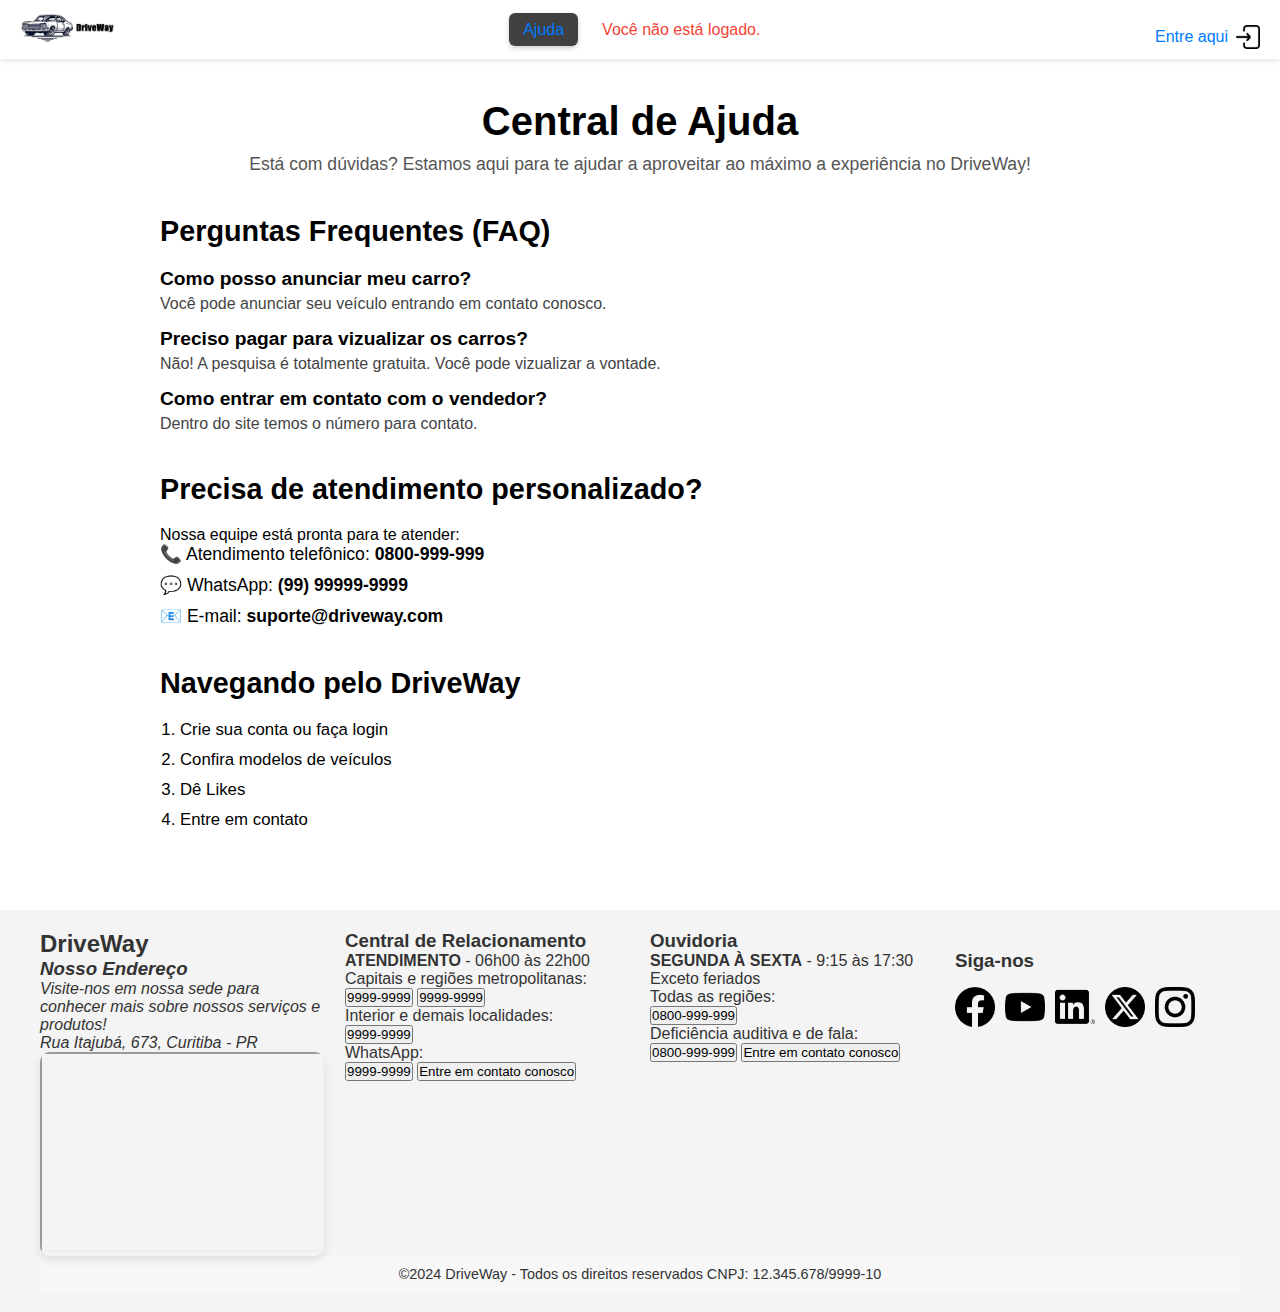
==== ajuda.html @ d7c83704 "altera o header dos html's que não receberam as mudanças" ====
<!DOCTYPE html>
<html lang="pt-BR">
<head>
    <meta charset="UTF-8">
    <meta name="viewport" content="width=device-width, initial-scale=1.0">
    <title>Home - DriveWay</title>
    <link rel="icon" href="img/icon.png">
    <link rel="stylesheet" href="style.css">
</head>
<body>
<!-- Cabeçalho e Navegação -->
<header>
    <nav class="navbar" role="navigation">
        <div class="logo">
            <a href="index.html" aria-label="Ir para a página inicial">
                <img src="img/logo.png" alt="Logo DriveWay">
            </a>
        </div>
    
        <!-- Botão de hamburger (visível apenas em telas pequenas) -->
        <div class="hamburger" aria-label="Abrir menu">
            <div></div>
            <div></div>
            <div></div>
        </div>
    
        <!-- Links de navegação -->
        <ul class="nav-links" id="menu-principal" role="menubar">
            <li role="none"><a role="menuitem" href="ajuda.html">Ajuda</a></li>
            <li role="none" id="userStatus" style="display: flex; align-items: center; gap: 10px;">
                <!-- Conteúdo preenchido via JavaScript -->
            </li>
        </ul>
    
        <div class="nav-icons" id="navLoginIcon">
            <a href="login.html" aria-label="Entrar">
                <p>Entre aqui</p>
                <img src="img/login.png" alt="Ícone de login" loading="lazy">
            </a>
        </div>
    </nav>
    
</header>


<main class="ajuda-container">
    <section class="ajuda-introducao">
        <h1>Central de Ajuda</h1>
        <p>Está com dúvidas? Estamos aqui para te ajudar a aproveitar ao máximo a experiência no DriveWay!</p>
    </section>

    <section class="faq">
        <h2>Perguntas Frequentes (FAQ)</h2>
        <div class="faq-item">
            <h3>Como posso anunciar meu carro?</h3>
            <p>Você pode anunciar seu veículo entrando em contato conosco.</p>
        </div>
        <div class="faq-item">
            <h3>Preciso pagar para vizualizar os carros?</h3>
            <p>Não! A pesquisa é totalmente gratuita. Você pode vizualizar a vontade.</p>
        </div>
        <div class="faq-item">
            <h3>Como entrar em contato com o vendedor?</h3>
            <p>Dentro do site temos o número para contato.</p>
        </div>
    </section>

    <section class="contato-ajuda">
        <h2>Precisa de atendimento personalizado?</h2>
        <p>Nossa equipe está pronta para te atender:</p>
        <ul>
            <li>📞 Atendimento telefônico: <strong>0800-999-999</strong></li>
            <li>💬 WhatsApp: <strong>(99) 99999-9999</strong></li>
            <li>📧 E-mail: <strong>suporte@driveway.com</strong></li>
        </ul>
    </section>

    <section class="tutorial">
        <h2>Navegando pelo DriveWay</h2>
        <ol>
            <li>Crie sua conta ou faça login</li>
            <li>Confira modelos de veículos</li>
            <li>Dê Likes</li>
            <li>Entre em contato</li>
        </ol>
    </section>
</main>



<!-- Rodapé -->
<footer>
    <div class="footer-container">
        <!-- Seção de Logo e Endereço -->
        <section class="footer-section logo-section">
            <h2>DriveWay</h2>
            <address>
                <h3>Nosso Endereço</h3>
                <p>Visite-nos em nossa sede para conhecer mais sobre nossos serviços e produtos!</p>
                <p>Rua Itajubá, 673, Curitiba - PR</p>
                <div class="map-container">
                    <iframe 
                        src="https://www.google.com/maps/embed?pb=!1m18!1m12!1m3!1d3600.0233748689816!2d-49.28594822510963!3d-25.469897777742493!2m3!1f0!2f0!3f0!3m2!1i1024!2i768!4f13.1!3m3!1m2!1s0x94dce46c0e88a5f9%3A0x6e0f2e6ff8f0e5d0!2sRua%20Itajub%C3%A1%2C%20673%20-%20Port%C3%A3o%2C%20Curitiba%20-%20PR%2C%2081070-190!5e0!3m2!1spt-BR!2sbr!4v1697907074293!5m2!1spt-BR!2sbr" 
                        width="100%" 
                        height="200" 
                        allowfullscreen="" 
                        loading="lazy" 
                        referrerpolicy="no-referrer-when-downgrade">
                    </iframe>
                </div>
            </address>
        </section>

        <!-- Seção de Central de Relacionamento -->
        <section class="footer-section">
            <h3>Central de Relacionamento</h3>
            <p><strong>ATENDIMENTO</strong> - 06h00 às 22h00</p>
            <p>Capitais e regiões metropolitanas:</p>
            <button>9999-9999</button>
            <button>9999-9999</button>
            <p>Interior e demais localidades:</p>
            <button>9999-9999</button>
            <p>WhatsApp:</p>
            <button>9999-9999</button>
            <button>Entre em contato conosco</button>
        </section>

        <!-- Seção de Ouvidoria -->
        <section class="footer-section">
            <h3>Ouvidoria</h3>
            <p><strong>SEGUNDA À SEXTA</strong> - 9:15 às 17:30<br>Exceto feriados</p>
            <p>Todas as regiões:</p>
            <button>0800-999-999</button>
            <p>Deficiência auditiva e de fala:</p>
            <button>0800-999-999</button>
            <button>Entre em contato conosco</button>
        </section>

        <!-- Ícones de Redes Sociais -->
        <section class="footer-section social-icons-container">
            <h3>Siga-nos</h3>
            <ul class="social-icons">
                <li><a href="https://www.facebook.com" class="social-icon" aria-label="Facebook"><img src="img/media-social-icons/facebook.png" alt="Facebook"></a></li>
                <li><a href="https://www.youtube.com" class="social-icon" aria-label="YouTube"><img src="img/media-social-icons/youtube.png" alt="YouTube"></a></li>
                <li><a href="https://www.linkedin.com" class="social-icon" aria-label="LinkedIn"><img src="img/media-social-icons/linkedin.png" alt="LinkedIn"></a></li>
                <li><a href="https://www.x.com" class="social-icon" aria-label="Twitter"><img src="img/media-social-icons/twitter-x.png" alt="Twitter"></a></li>
                <li><a href="https://www.instagram.com" class="social-icon" aria-label="Instagram"><img src="img/media-social-icons/instagram.png" alt="Instagram"></a></li>
            </ul>
        </section>
    </div>

    <!-- Rodapé inferior -->
    <div class="footer-bottom">
        <p>©2024 DriveWay - Todos os direitos reservados CNPJ: 12.345.678/9999-10</p>
    </div>
</footer>    
<script src="script.js"></script>
</body>
</html>
---- style.css ----
/* Reset básico */
* {
    margin: 0;
    padding: 0;
    box-sizing: border-box;
    font-family: Arial, sans-serif;
}

/* Cores (Considerar o uso de variáveis para facilitar a manutenção) */
:root {
    --cor-fundo: #f4f4f4;
    --cor-texto: #333;
    --cor-primaria: #007bff; /* Cor azul */
    --cor-secundaria: #f7f7f7;
    --cor-hover: #0056b3; /* Azul escuro para hover */
}

/* Estilização da barra de navegação */
.navbar {
    display: flex;
    align-items: center;
    justify-content: space-between;
    padding: 10px 20px;
    background: white;
    box-shadow: 0 2px 5px rgba(0, 0, 0, 0.1);
    position: relative;
    z-index: 1;
}

/* Logo */
.logo img {
    height: 30px;
}

/* Menu de navegação */
.nav-links {
    list-style: none;
    display: flex;
    gap: 24px;
    margin: 0;
    padding: 0;
    align-items: center;
    z-index: 1;
}

/* Links de navegação */
.nav-links a {
    background-color: rgba(0, 0, 0, 0.75);
    border-radius: 6px;
    text-decoration: none;
    color: var(--cor-primaria);
    font-size: 16px;
    font-weight: 500;
    padding: 8px 14px;
    box-shadow: 0 2px 5px rgba(0, 0, 0, 0.2);
    transition: all 0.3s ease;
}

.nav-links a:hover {
    background-color: var(--cor-primaria);
    color: #fff;
    transform: translateY(-2px);
}


.nav-icons {
    display: flex;
    flex-direction: column; /* em mobile eles estão um embaixo do outro */
    align-items: center;
    gap: 20px; /* aumenta o espaçamento vertical entre os ícones */
    margin-top: 15px; /* se precisar mais espaço do topo */
}

.nav-icons a {
    display: flex;
    align-items: center;
    gap: 8px;
    text-decoration: none;
    color: var(--cor-primaria); /* ou ajuste se preferir */
    font-size: 16px;
    font-weight: 500;
}

/* Ícones de navegação */
.nav-icons a img {
    width: 24px;
    height: 24px;
    filter: brightness(1);
    transition: filter 0.3s ease, transform 0.3s ease;
}

.nav-icons a p {
    margin: 0;
}

.nav-icons img:hover {
    filter: brightness(0.8);
    transform: scale(1.1);
}

/* Hamburger Menu */
.hamburger {
    display: none;
    flex-direction: column;
    justify-content: space-between;
    width: 30px;
    height: 24px;
    cursor: pointer;
    margin-top: 15px; /* aumenta o espaço abaixo do ícone do menu */
}

.hamburger div {
    width: 30px;
    height: 4px;
    background-color: #333;
    transition: 0.3s;
}

/* Layout principal */
main {
    max-width: 1200px;
    margin: 20px auto;
}

/* Exibir hamburger em dispositivos móveis */
@media (max-width: 768px) {

    .navbar {
        flex-direction: column;
        align-items: center;  /* Centraliza a navbar */
        transition: transform 0.8s ease-in-out;
        transform: translateY(5%); /* Efeito na navbar */
    }

    .hamburger {
        display: flex; /* Exibe o botão hamburger em telas pequenas */
    }

    .nav-links {
        position: relative;
        left: 0;
        right: 0;
        background-color: white;
        flex-direction: column;
        align-items: center;
        gap: 1.5rem;
        padding: 2rem 0;
        display: none;
        margin-top: 20px;
    }

    #userStatus {
        margin-top: 12px;
        font-size: 18px;
        color: #f44336; /* Vermelho bonito */
        font-weight: 500;
        text-align: center;
    }

    /* Quando o menu está visível */

    .navbar.active {
        transform: none;
        pointer-events: auto;
        position: fixed;
        top: 0;
        left: 0;
        right: 0;
        background-color: white;
        z-index: 1000;
        box-shadow: 0 2px 5px rgba(0, 0, 0, 0.1);
        flex-direction: column; /* Garante que os itens fiquem em coluna em mobile */
        padding: 10px 20px;
    }
    .navbar.active .nav-links {
        display: flex;
        flex-direction: column;
        align-items: center;
        position: fixed;
        top: 60px;
        left: 0;
        right: 0;
        background-color: white;
        padding: 20px 0;
        box-shadow: 0 2px 5px rgba(0, 0, 0, 0.1);
        gap: 10px;
        z-index: 998;
        margin-top: 20px;
    }

    .navbar.active .nav-links .userStatus {
        margin-top: 20px;
    }

    .navbar.active .nav-icons {
        display: flex;
        justify-content: center;
        gap: 25px;
        margin-top: 90px; /* Ajustado para evitar sobreposição em dispositivos menores */
        z-index: 999;
    }
    /* Efeito do hamburger */

    .hamburger {
        margin-top: 20px; /* empurra o botão abaixo da logo */
        z-index: 1001;
        position: relative;
    }

    .hamburger.active div:nth-child(1) {
        transform: rotate(-45deg);
        position: absolute;
        top: 0px;
    }

    .hamburger.active div:nth-child(2) {
        opacity: 0;
    }

    .hamburger.active div:nth-child(3) {
        transform: rotate(45deg);
        position: absolute;
        top: 0;
    }
}

/* Ajustes para garantir que a navegação seja visível em telas menores */
@media (max-width: 480px) {
    /* Ajusta a estrutura da navbar para que os itens fiquem na vertical */
    .navbar {
        flex-direction: column;
        align-items: center;  /* Centraliza os itens na tela */
    }

    /* Esconde o menu de navegação até que o hamburger seja clicado */
    .nav-links {
        display: none; 
        width: 100%; /* Garante que o menu ocupe toda a largura */
        padding: 0;  /* Remove o espaçamento padrão */
        text-align: center; /* Centraliza os itens de navegação */
    }

    /* Exibe o hamburger em telas menores */
    .hamburger {
        display: flex;
        flex-direction: column;
        justify-content: space-between;
        width: 30px;
        height: 24px;
        cursor: pointer;
        margin-bottom: 10px;  /* Espaçamento inferior para evitar sobreposição */
    }

    /* Exibe os ícones à direita */
    .nav-icons {
        display: flex;
        justify-content: center;  /* Centraliza os ícones */
        gap: 15px;
        margin-top: 10px;  /* Distância entre os ícones e o menu */
    }

    /* Ajustes para o hamburger */
    .hamburger div {
        width: 30px;
        height: 4px;
        background-color: #333;
        transition: 0.3s;
    }

    /* Mostra o menu e os ícones quando a navbar está ativa */
    .navbar.active .nav-links {
        display: flex;
        flex-direction: column;  /* Organiza os links verticalmente */
        gap: 15px;  /* Espaço entre os itens */
        align-items: center;  /* Centraliza os links */
        background-color: white;
        padding: 20px;
        box-shadow: 0 2px 5px rgba(0, 0, 0, 0.1);
        width: 100%; /* Garantir que o menu ocupe toda a largura */
    }

    .navbar.active .nav-icons {
        display: flex;  /* Mostra os ícones */
    }

    /* Efeito de transformação no hamburger ao clicar */
    .hamburger.active div:nth-child(1) {
        transform: rotate(-45deg);
        position: absolute;
        top: 0;
    }

    .hamburger.active div:nth-child(2) {
        opacity: 0;
    }

    .hamburger.active div:nth-child(3) {
        transform: rotate(45deg);
        position: absolute;
    }
}

/* Ajustes para a responsividade das colunas do conteúdo */
@media (max-width: 768px) {
    .carro {
        width: calc(50% - 20px); /* Para 2 colunas em telas menores */
    }
}

@media (max-width: 480px) {
    .carro {
        width: 100%; /* Para 1 coluna em telas muito pequenas */
    }
}


/* Seção de carros - Layout flexível corrigido */
.carros {
    display: flex;
    flex-wrap: wrap;
    gap: 20px;
    padding: 20px;
    width: 100%;
    justify-content: space-between; /* Distribui os itens ao longo da linha */
}

/* Imagens dos carros */
.carro img {
    width: 100%;
    height: 160px;
    object-fit: cover;
    border-radius: 8px;
}

/* Estilização dos textos e botões */
.carro h3 {
    margin: 15px 0 10px;
    font-size: 1.3em;
}

.carro button {
    margin-top: 15px;
    width: 100%;
    padding: 10px;
    background-color: var(--cor-primaria);
    color: white;
    border: none;
    border-radius: 8px;
    font-weight: bold;
    cursor: pointer;
    transition: background-color 0.5s ease;
}

.carro button:hover {
    background-color: var(--cor-hover);
}

/* Estilização da seção "Carros em Destaque" */
.carros-destaque {
    padding: 40px 20px;
    background-color: var(--cor-secundaria);
}

/* Título de "Carros em Destaque" */
.carros-destaque h2 {
    text-align: center;
    font-size: 2em;
    margin-bottom: 30px;
    color: #222;
    position: relative; /* Posiciona o título de forma que ele não seja afetado por outros elementos */
    z-index: 2; /* Garante que o título fique acima de outros elementos */
}

/* Container do catálogo de carros - ajustado para responsividade */
.catalogo-carros {
    display: grid;
    grid-template-columns: repeat(auto-fill, minmax(250px, 1fr)); /* Cria colunas flexíveis */
    gap: 30px;
    max-width: 100%; /* Garante que a largura ocupe 100% do container pai */
    margin: 0 auto;  /* Centraliza o conteúdo */
}

/* Cards de carros */
.carro {
    background-color: white;
    border-radius: 12px;
    box-shadow: 0 2px 10px rgba(0,0,0,0.1);
    overflow: hidden;
    padding: 20px;
    width: calc(25% - 20px); /* Define o tamanho do cartão */
    box-sizing: border-box; /* Garante que a largura inclua o padding */
    transition: transform 0.4s ease;
}

/* Estilização dos cards de carros */
.card-carro {
    background-color: white;
    border-radius: 12px;
    box-shadow: 0 2px 10px rgba(0, 0, 0, 0.1);
    overflow: hidden;
    padding: 20px;
    transition: transform 0.2s ease;
}

/* Efeito de hover nos cards */
.card-carro:hover {
    transform: scale(1.02);
}

.card-carro img {
    width: 100%;
    height: 160px;
    object-fit: cover;
    border-radius: 8px;
}

.card-carro h3 {
    margin: 15px 0 10px;
}

.card-carro p {
    font-size: 0.95em;
    color: #555;
}

/* Estilização dos botões */
.card-carro button {
    margin-top: 15px;
    width: 100%;
    padding: 10px;
    background-color: var(--cor-primaria);
    color: white;
    border: none;
    border-radius: 8px;
    font-weight: bold;
    cursor: pointer;
    transition: background-color 0.3s ease;
}

.card-carro button:hover {
    background-color: var(--cor-hover);
}

/* Ajustes para a responsividade */
@media (max-width: 768px) {
    .catalogo-carros {
        grid-template-columns: repeat(auto-fill, minmax(280px, 1fr)); /* Ajusta as colunas para 2 em telas menores */
    }
}

@media (max-width: 480px) {
    .catalogo-carros {
        grid-template-columns: 1fr; /* Para 1 coluna em telas pequenas */
    }
}

/* Estilização do rodapé */
footer {
    background-color: var(--cor-fundo);
    color: var(--cor-texto);
    padding: 20px 40px;
    position: relative;
}

.social-icons-container {
    flex: 1;
    min-width: 250px;
    display: flex;
    flex-direction: column;
    align-items: flex-start;
    justify-content: flex-start;
    margin-top: 20px;
}

.social-icons {
    display: flex;
    gap: 10px;
    margin-top: 15px;
    padding-left: 0;
    list-style: none;
}

.social-icons li {
    display: inline-block;
}

.social-icons a img {
    width: 40px;
    height: 40px;
}


.form-container {
    display: flex;
    justify-content: center;
    align-items: center;
    gap: 40px;
    padding: 40px 20px;
    flex-wrap: wrap;
}

.form-image {
    max-width: 70%;
    width: 100%;
}

.form-image img {
    width: 100%;
    height: 100%;
    border-radius: 12px;
    box-shadow: 0 2px 12px rgba(0, 0, 0, 0.1);
}

.form-image figcaption {
    text-align: center;
    font-size: 0.9em;
    margin-top: 8px;
    color: #555;
}

.form-box {
    background-color: #f9f9f9;
    padding: 15px;
    border-radius: 12px;
    max-width: 25%;
    width: 100%;
    box-shadow: 0 2px 10px rgba(0,0,0,0.1);
    display: flex;
    flex-direction: column;
    gap: 10px;
}

.form-box h2 {
    text-align: center;
    font-size: 2em;
    margin-bottom: 20px;
}

.form-box label {
    font-weight: 800;
    margin-bottom: 4px;
}

.form-box input {
    padding: 10px;
    border: 1px solid #ccc;
    border-radius: 8px;
    font-size: 1em;
}

.form-box button {
    padding: 12px;
    background-color: #007bff;
    color: white;
    border: none;
    border-radius: 8px;
    font-size: 1em;
    font-weight: bold;
    cursor: pointer;
    transition: background-color 0.3s ease;
}

.form-box button:hover {
    background-color: #0056b3;
}

.form-box p {
    text-align: center;
    margin-top: 10px;
}

.form-error {
    color: red;
    font-size: 0.9em;
    margin-top: -10px;
    margin-bottom: 10px;
}

@media (max-width: 480px) {
    .form-container {
        flex-direction: column;
        padding: 20px 10px;
        gap: 20px;
    }

    .form-box {
        max-width: 100%;
        padding: 20px 15px;
        box-shadow: none;
    }

    .form-box h2 {
        font-size: 1.5em;
        text-align: center;
    }

    .form-box input,
    .form-box select,
    .form-box textarea {
        font-size: 0.9em;
        padding: 10px;
    }

    .form-box button {
        font-size: 1em;
        padding: 10px;
    }

    .register-link {
        font-size: 0.9em;
        margin-top: 12px;
    }
}


.register-link {
    display: block;
    margin-top: 10px;
    text-align: center;
    text-decoration: none;
    color: #007bff;
    font-size: 0.95em;
}

.register-link:hover {
    text-decoration: underline;
}

.login-link {
    display: block;
    margin-top: 10px;
    text-align: center;
    text-decoration: none;
    color: #007bff;
    font-size: 0.95em;
}

.login-link:hover {
    text-decoration: underline;
}

/* Container do rodapé */
.footer-container {
    display: flex;
    flex-wrap: wrap;
    justify-content: space-between;
    gap: 20px;
}

/* Seção do rodapé */
.footer-section {
    flex: 1;
    min-width: 250px;
}

/* Estilos para links */
.footer-section a {
    color: var(--cor-primaria);
    text-decoration: none;
    transition: color 0.3s ease;
}

.footer-section a:hover {
    text-decoration: underline;
}

/* Rodapé inferior */
.footer-bottom {
    background-color: var(--cor-secundaria);
    text-align: center;
    padding: 10px 0;
    font-size: 0.9em;
}

/* Mapa */
.map-container {
    width: 100%;
    max-width: 1000px;
    margin: 0 auto;
    border-radius: 10px;
    overflow: hidden;
    box-shadow: 0 4px 8px rgba(0, 0, 0, 0.1);
}

.erro {
    color: red;
    font-size: 0.9em;
    margin-bottom: 10px;
    display: block;
  }
  
  .geral {
    text-align: center;
    margin-top: 10px;
  }

  .ajuda-container {
    padding: 40px 20px;
    max-width: 1000px;
    margin: 0 auto;
}

.ajuda-introducao h1 {
    text-align: center;
    font-size: 2.5em;
    margin-bottom: 10px;
}

.ajuda-introducao p {
    text-align: center;
    font-size: 1.1em;
    color: #555;
    margin-bottom: 40px;
}

.faq, .contato-ajuda, .tutorial {
    margin-bottom: 40px;
}

.faq h2, .contato-ajuda h2, .tutorial h2 {
    font-size: 1.8em;
    margin-bottom: 20px;
}

.faq-item h3 {
    font-size: 1.2em;
    margin-bottom: 5px;
}

.faq-item p {
    margin-bottom: 15px;
    color: #444;
}

.contato-ajuda ul {
    list-style: none;
    padding-left: 0;
}

.contato-ajuda li {
    margin-bottom: 10px;
    font-size: 1.1em;
}

.tutorial ol {
    padding-left: 20px;
    font-size: 1.05em;
}

.tutorial li {
    margin-bottom: 10px;
}
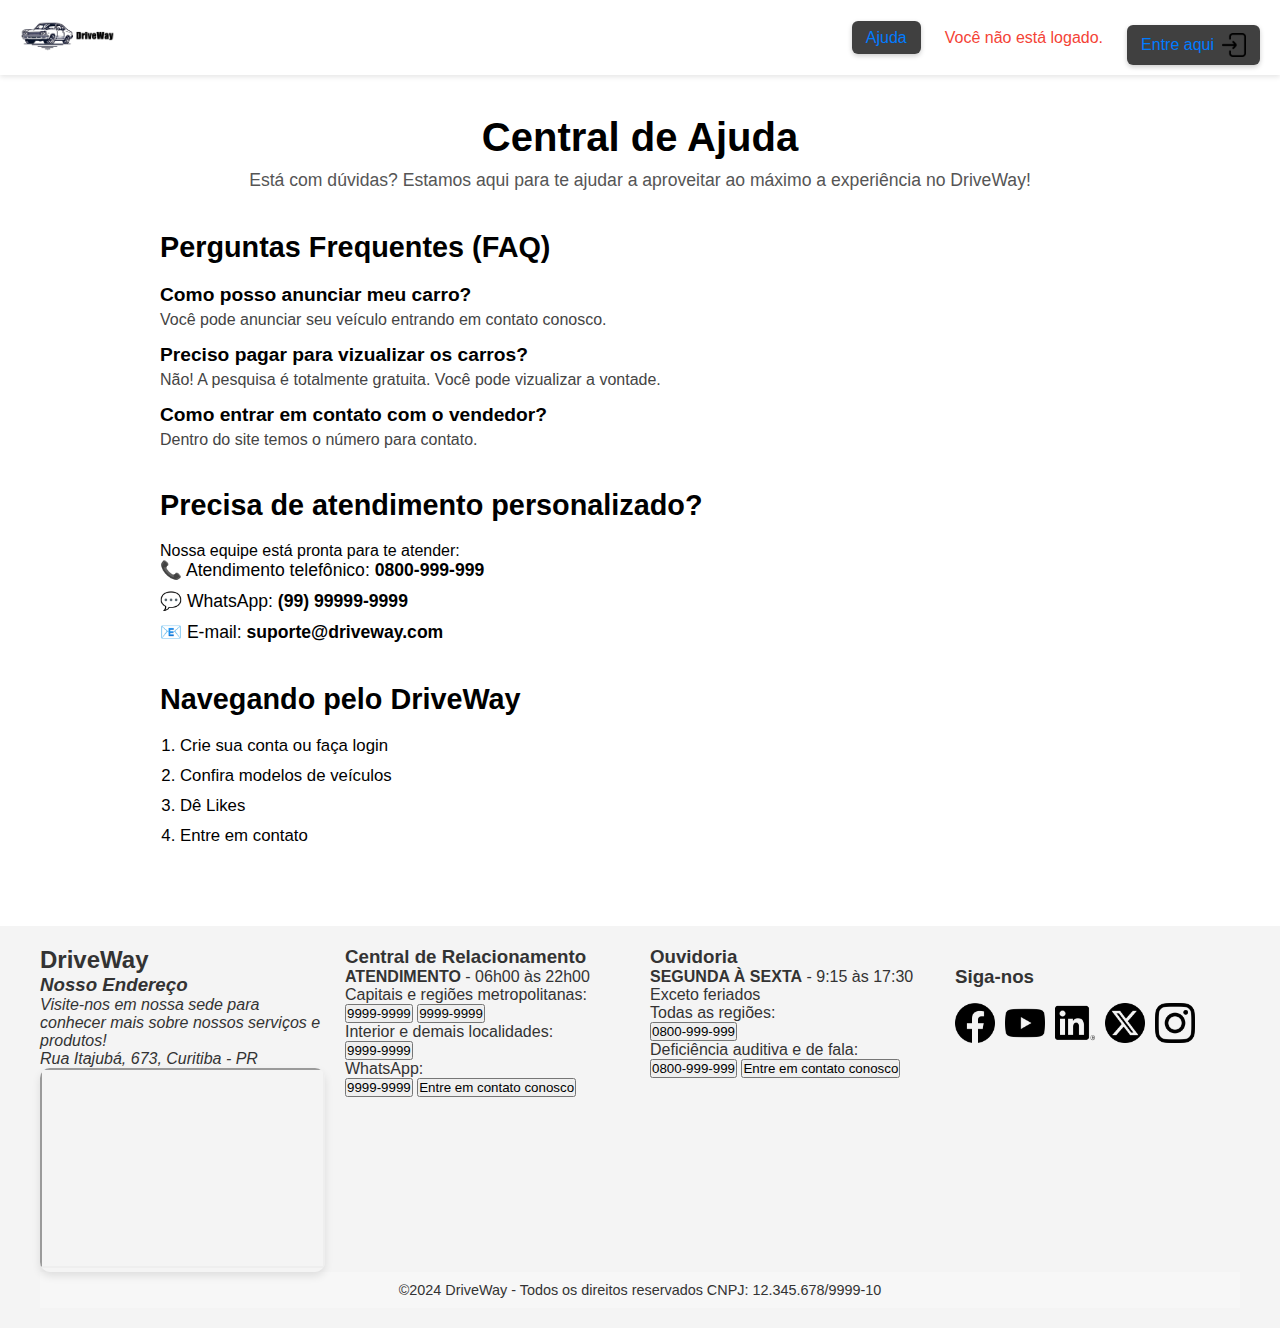
==== commit 1eab0ce4: "Ajusta Responsividade" ====
--- a/ajuda.html
+++ b/ajuda.html
@@ -30,14 +30,13 @@
             <li role="none" id="userStatus" style="display: flex; align-items: center; gap: 10px;">
                 <!-- Conteúdo preenchido via JavaScript -->
             </li>
+            <div class="nav-icons" id="navLoginIcon">
+                <a href="login.html" aria-label="Entrar">
+                    <p>Entre aqui</p>
+                    <img src="img/login.png" alt="Ícone de login" loading="lazy">
+                </a>
+            </div>
         </ul>
-    
-        <div class="nav-icons" id="navLoginIcon">
-            <a href="login.html" aria-label="Entrar">
-                <p>Entre aqui</p>
-                <img src="img/login.png" alt="Ícone de login" loading="lazy">
-            </a>
-        </div>
     </nav>
     
 </header>
--- a/style.css
+++ b/style.css
@@ -147,6 +147,10 @@
         padding: 2rem 0;
         display: none;
         margin-top: 20px;
+    }
+
+    .nav-links li{
+        margin-top: 10px;
     }
 
     #userStatus {
@@ -196,7 +200,7 @@
         display: flex;
         justify-content: center;
         gap: 25px;
-        margin-top: 90px; /* Ajustado para evitar sobreposição em dispositivos menores */
+        margin-top: 10px; /* Ajustado para evitar sobreposição em dispositivos menores */
         z-index: 999;
     }
     /* Efeito do hamburger */
@@ -256,7 +260,7 @@
         display: flex;
         justify-content: center;  /* Centraliza os ícones */
         gap: 15px;
-        margin-top: 10px;  /* Distância entre os ícones e o menu */
+        margin-top: 15px;  /* Distância entre os ícones e o menu */
     }
 
     /* Ajustes para o hamburger */
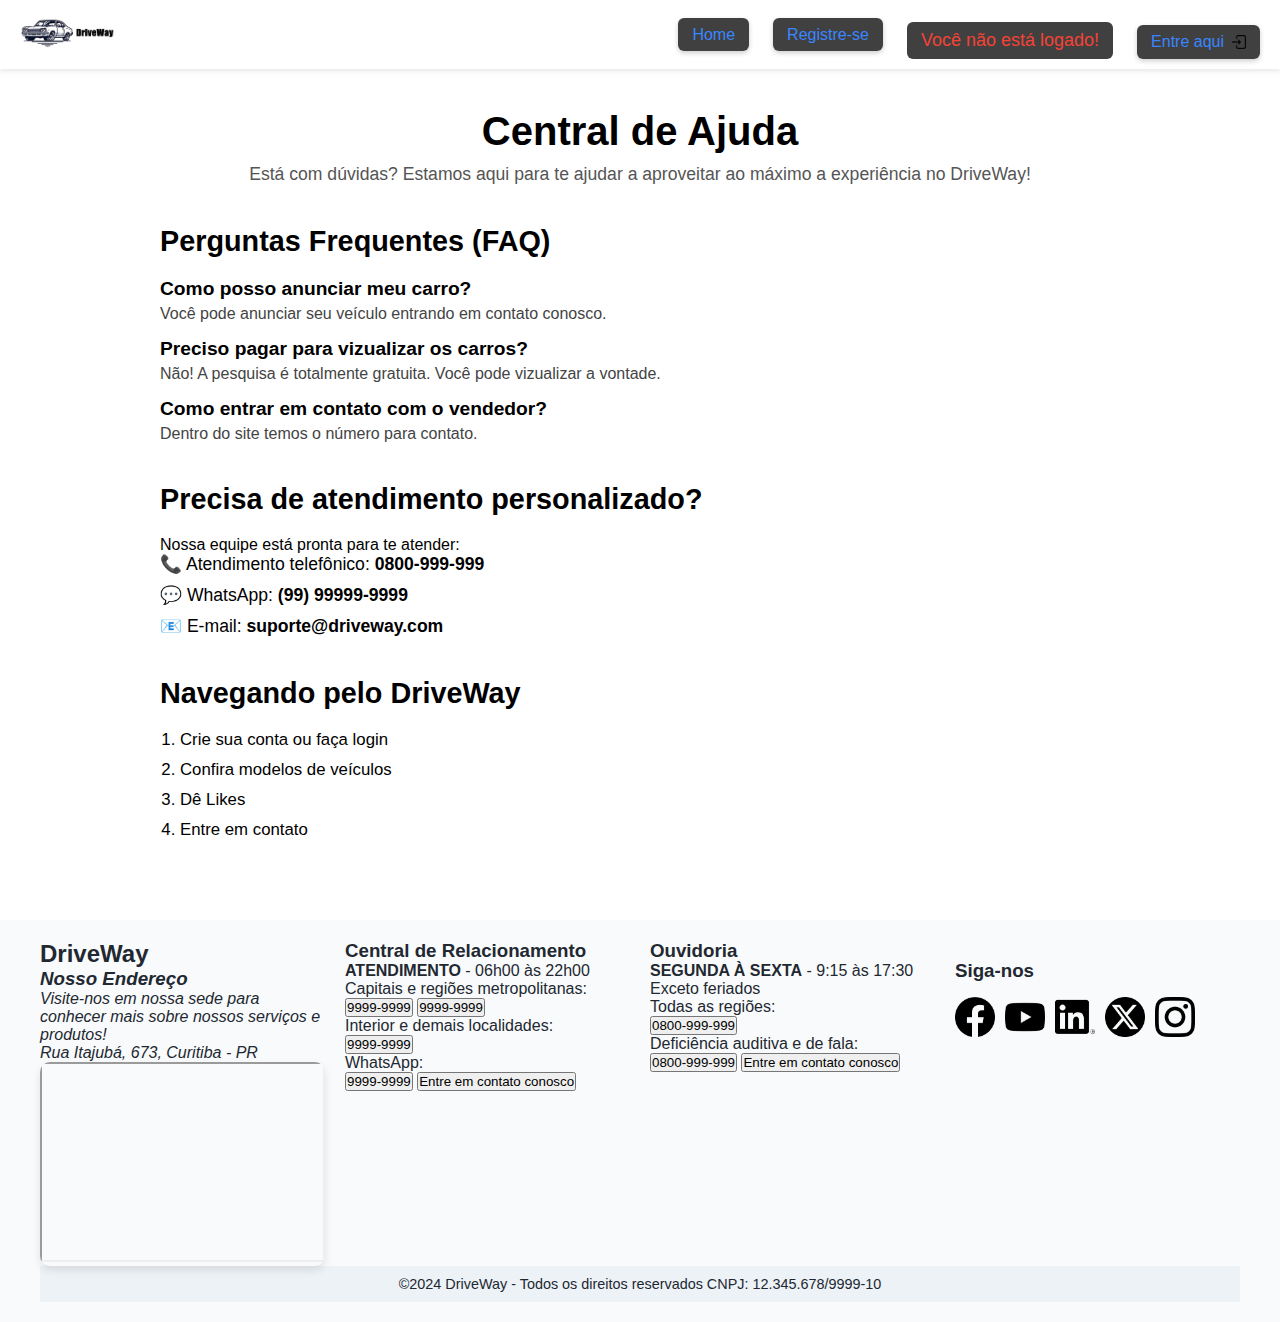
==== commit 88322496: "minimo ajuste" ====
--- a/ajuda.html
+++ b/ajuda.html
@@ -26,7 +26,8 @@
     
         <!-- Links de navegação -->
         <ul class="nav-links" id="menu-principal" role="menubar">
-            <li role="none"><a role="menuitem" href="ajuda.html">Ajuda</a></li>
+            <li role="none"><a role="menuitem" href="index.html">Home</a></li>
+            <li role="none"><a role="menuitem" href="register.html">Registre-se</a></li>
             <li role="none" id="userStatus" style="display: flex; align-items: center; gap: 10px;">
                 <!-- Conteúdo preenchido via JavaScript -->
             </li>
--- a/style.css
+++ b/style.css
@@ -6,13 +6,12 @@
     font-family: Arial, sans-serif;
 }
 
-/* Cores (Considerar o uso de variáveis para facilitar a manutenção) */
 :root {
-    --cor-fundo: #f4f4f4;
-    --cor-texto: #333;
-    --cor-primaria: #007bff; /* Cor azul */
-    --cor-secundaria: #f7f7f7;
-    --cor-hover: #0056b3; /* Azul escuro para hover */
+    --cor-fundo: #f9fafb;                  /* fundo geral mais claro */
+    --cor-texto: #222831;                  /* texto mais escuro */
+    --cor-primaria: #3a86ff;               /* azul vibrante */
+    --cor-secundaria: #edf2f7;             /* cinza claro para áreas secundárias */
+    --cor-hover: #265dbe;                  /* azul escuro para hover */
 }
 
 /* Estilização da barra de navegação */
@@ -83,8 +82,8 @@
 
 /* Ícones de navegação */
 .nav-icons a img {
-    width: 24px;
-    height: 24px;
+    width: 14px;
+    height: 14px;
     filter: brightness(1);
     transition: filter 0.3s ease, transform 0.3s ease;
 }
@@ -112,7 +111,7 @@
 .hamburger div {
     width: 30px;
     height: 4px;
-    background-color: #333;
+    background-color: var(--cor-texto);
     transition: 0.3s;
 }
 
@@ -154,9 +153,10 @@
     }
 
     #userStatus {
+        background-color: rgba(0, 0, 0, 0.75);
         margin-top: 12px;
         font-size: 18px;
-        color: #f44336; /* Vermelho bonito */
+        color: #e63946; /* Vermelho bonito */
         font-weight: 500;
         text-align: center;
     }
@@ -424,7 +424,7 @@
 
 .card-carro p {
     font-size: 0.95em;
-    color: #555;
+    color: #4a5568;
 }
 
 /* Estilização dos botões */
@@ -754,3 +754,15 @@
 .tutorial li {
     margin-bottom: 10px;
 }
+
+
+#userStatus {
+    background-color: rgba(0, 0, 0, 0.75);
+    border-radius: 6px;
+    padding: 8px 14px;
+    margin-top: 12px;
+    font-size: 18px;
+    color: #e63946; /* Vermelho bonito */
+    font-weight: 500;
+    text-align: center;
+}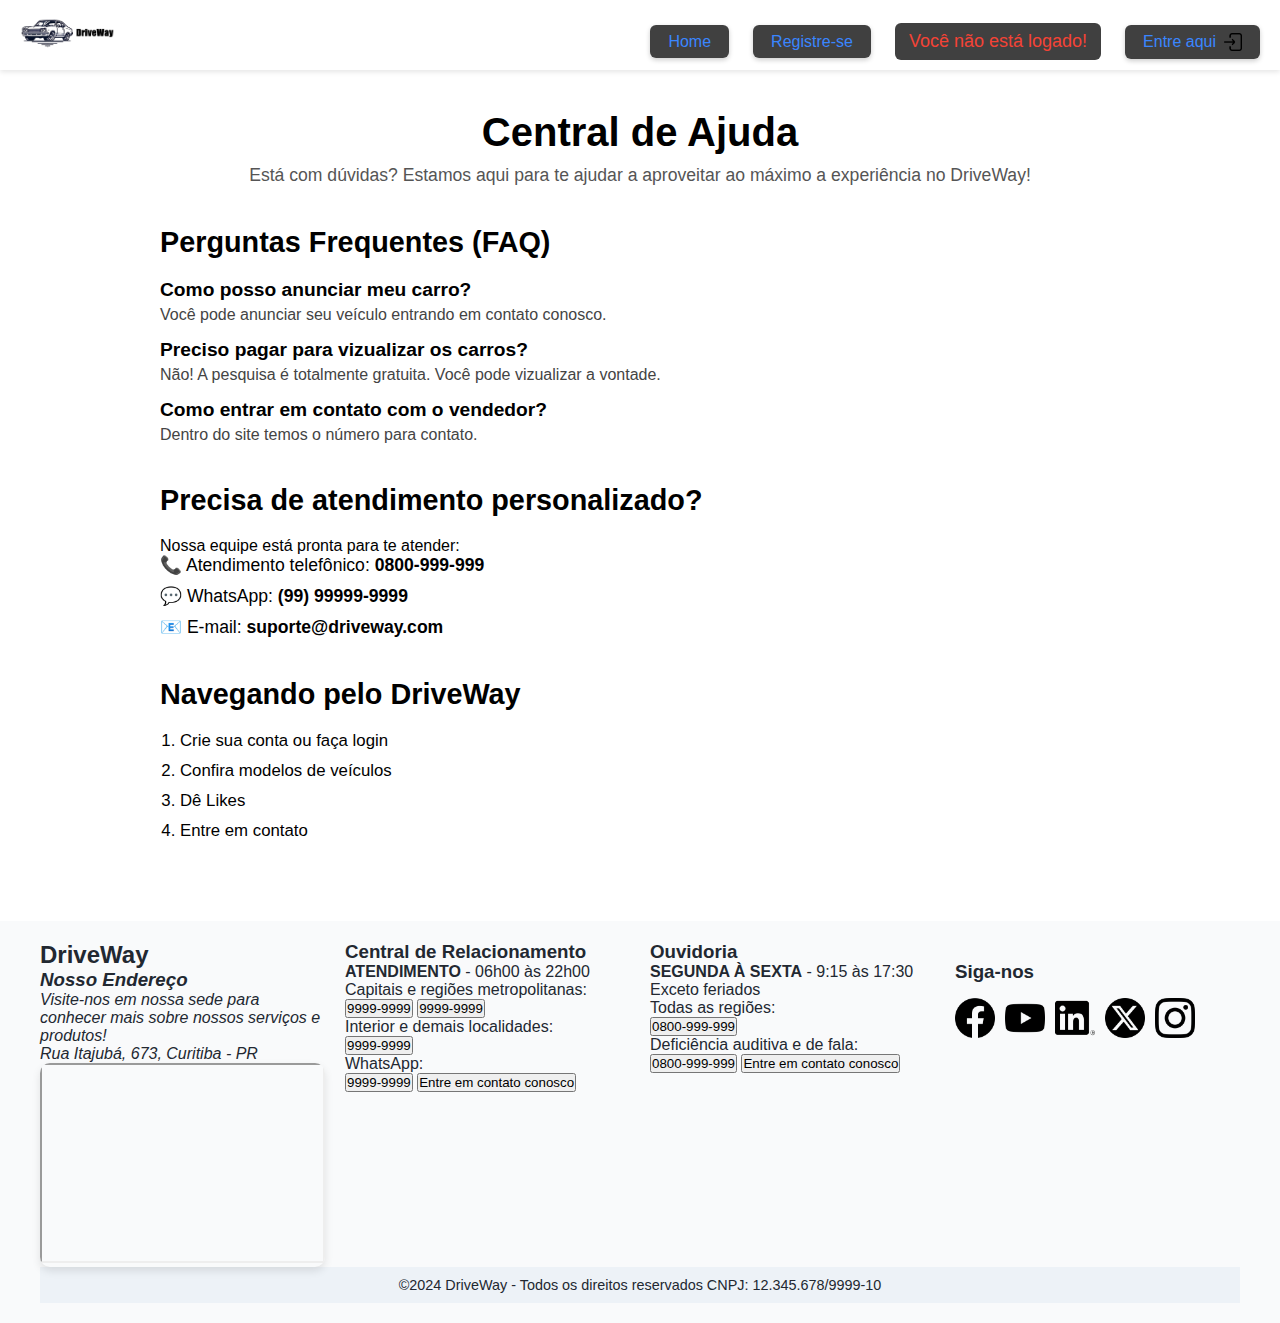
==== commit 6f067feb: "updates" ====
--- a/ajuda.html
+++ b/ajuda.html
@@ -10,7 +10,7 @@
 <body>
 <!-- Cabeçalho e Navegação -->
 <header>
-    <nav class="navbar" role="navigation">
+    <nav class="navbar">
         <div class="logo">
             <a href="index.html" aria-label="Ir para a página inicial">
                 <img src="img/logo.png" alt="Logo DriveWay">
@@ -31,12 +31,14 @@
             <li role="none" id="userStatus" style="display: flex; align-items: center; gap: 10px;">
                 <!-- Conteúdo preenchido via JavaScript -->
             </li>
-            <div class="nav-icons" id="navLoginIcon">
-                <a href="login.html" aria-label="Entrar">
-                    <p>Entre aqui</p>
-                    <img src="img/login.png" alt="Ícone de login" loading="lazy">
-                </a>
-            </div>
+            <li>
+                <div class="nav-icons" id="navLoginIcon">
+                    <a href="login.html" aria-label="Entrar">
+                        <p>Entre aqui</p>
+                        <img src="img/login.png" alt="Ícone de login" loading="lazy">
+                    </a>
+                </div>
+            </li>
         </ul>
     </nav>
     
--- a/style.css
+++ b/style.css
@@ -31,6 +31,11 @@
     height: 30px;
 }
 
+
+header {
+    display: block;
+}
+
 /* Menu de navegação */
 .nav-links {
     list-style: none;
@@ -38,8 +43,7 @@
     gap: 24px;
     margin: 0;
     padding: 0;
-    align-items: center;
-    z-index: 1;
+    align-items: baseline;
 }
 
 /* Links de navegação */
@@ -49,8 +53,7 @@
     text-decoration: none;
     color: var(--cor-primaria);
     font-size: 16px;
-    font-weight: 500;
-    padding: 8px 14px;
+    padding: 8px 18px;
     box-shadow: 0 2px 5px rgba(0, 0, 0, 0.2);
     transition: all 0.3s ease;
 }
@@ -66,7 +69,6 @@
     display: flex;
     flex-direction: column; /* em mobile eles estão um embaixo do outro */
     align-items: center;
-    gap: 20px; /* aumenta o espaçamento vertical entre os ícones */
     margin-top: 15px; /* se precisar mais espaço do topo */
 }
 
@@ -82,8 +84,8 @@
 
 /* Ícones de navegação */
 .nav-icons a img {
-    width: 14px;
-    height: 14px;
+    width: 18px;
+    height: 18px;
     filter: brightness(1);
     transition: filter 0.3s ease, transform 0.3s ease;
 }
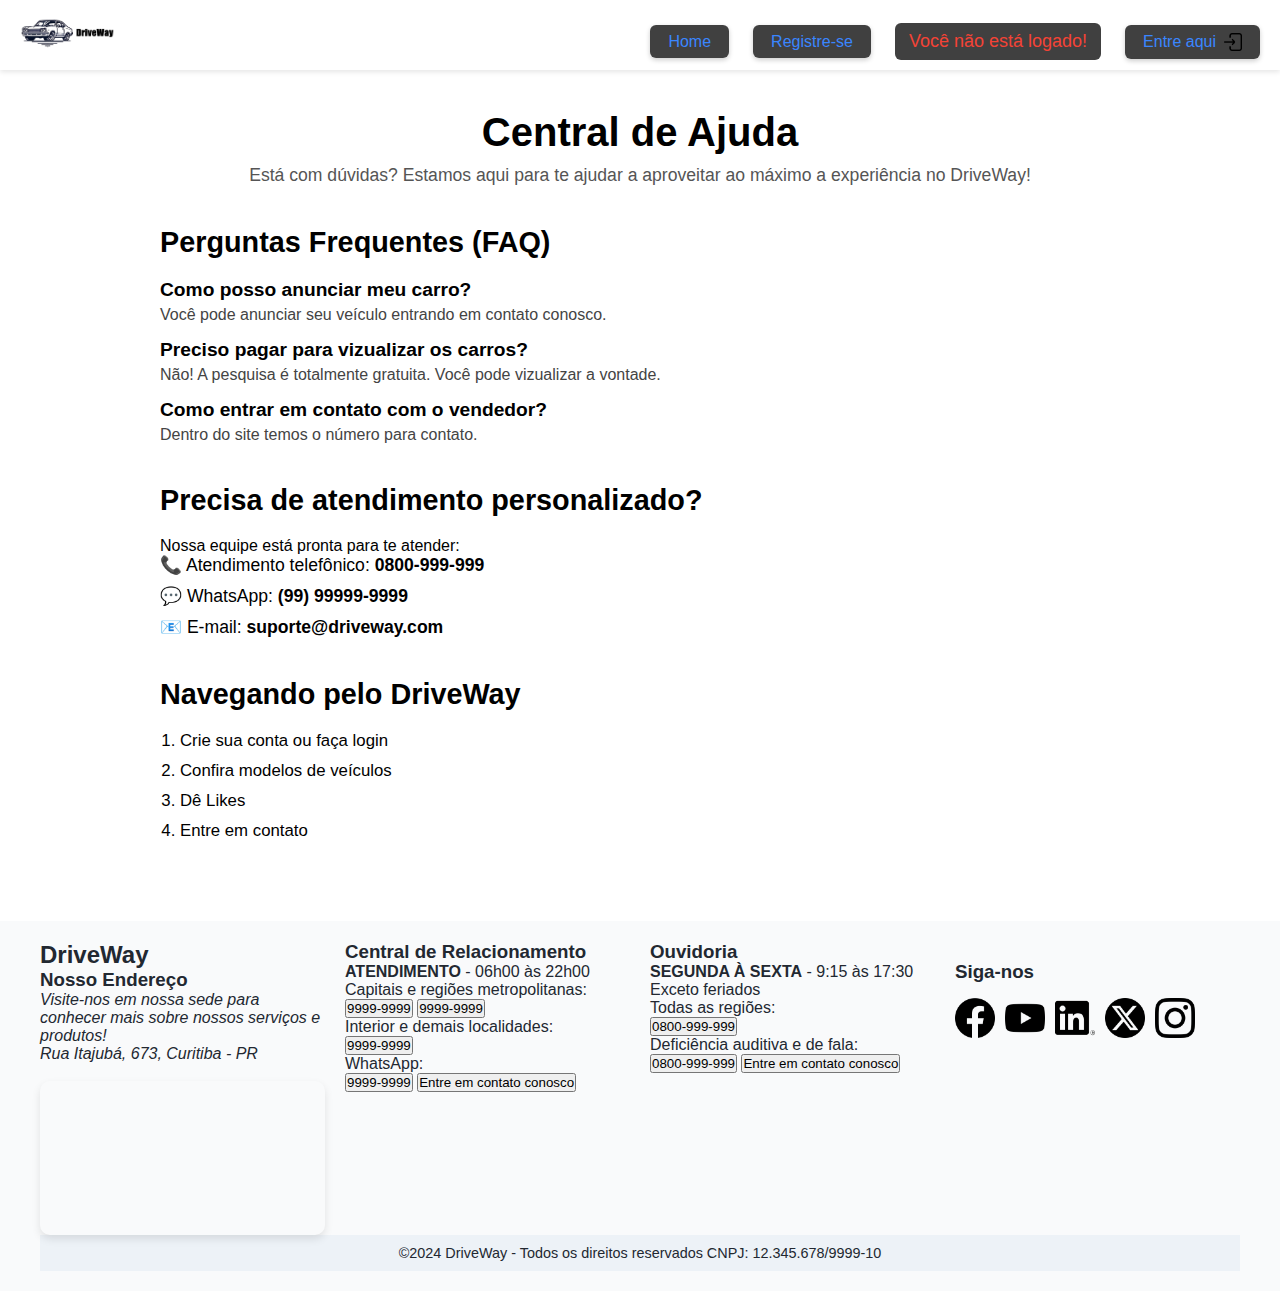
==== commit 9e070571: "ajusta footer" ====
--- a/ajuda.html
+++ b/ajuda.html
@@ -96,18 +96,14 @@
         <!-- Seção de Logo e Endereço -->
         <section class="footer-section logo-section">
             <h2>DriveWay</h2>
+            <h3>Nosso Endereço</h3>
             <address>
-                <h3>Nosso Endereço</h3>
                 <p>Visite-nos em nossa sede para conhecer mais sobre nossos serviços e produtos!</p>
                 <p>Rua Itajubá, 673, Curitiba - PR</p>
+                <br>
                 <div class="map-container">
-                    <iframe 
-                        src="https://www.google.com/maps/embed?pb=!1m18!1m12!1m3!1d3600.0233748689816!2d-49.28594822510963!3d-25.469897777742493!2m3!1f0!2f0!3f0!3m2!1i1024!2i768!4f13.1!3m3!1m2!1s0x94dce46c0e88a5f9%3A0x6e0f2e6ff8f0e5d0!2sRua%20Itajub%C3%A1%2C%20673%20-%20Port%C3%A3o%2C%20Curitiba%20-%20PR%2C%2081070-190!5e0!3m2!1spt-BR!2sbr!4v1697907074293!5m2!1spt-BR!2sbr" 
-                        width="100%" 
-                        height="200" 
-                        allowfullscreen="" 
-                        loading="lazy" 
-                        referrerpolicy="no-referrer-when-downgrade">
+                    <iframe class="mapa" 
+                    src="https://www.google.com/maps/embed?pb=!1m18!1m12!1m3!1d3600.0233748689816!2d-49.28594822510963!3d-25.469897777742493!2m3!1f0!2f0!3f0!3m2!1i1024!2i768!4f13.1!3m3!1m2!1s0x94dce46c0e88a5f9%3A0x6e0f2e6ff8f0e5d0!2sRua%20Itajub%C3%A1%2C%20673%20-%20Port%C3%A3o%2C%20Curitiba%20-%20PR%2C%2081070-190!5e0!3m2!1spt-BR!2sbr!4v1697907074293!5m2!1spt-BR!2sbr">
                     </iframe>
                 </div>
             </address>
--- a/style.css
+++ b/style.css
@@ -767,4 +767,10 @@
     color: #e63946; /* Vermelho bonito */
     font-weight: 500;
     text-align: center;
-}+}
+
+.mapa {
+    height: 200;
+    width: 100%;
+    border: none;
+  }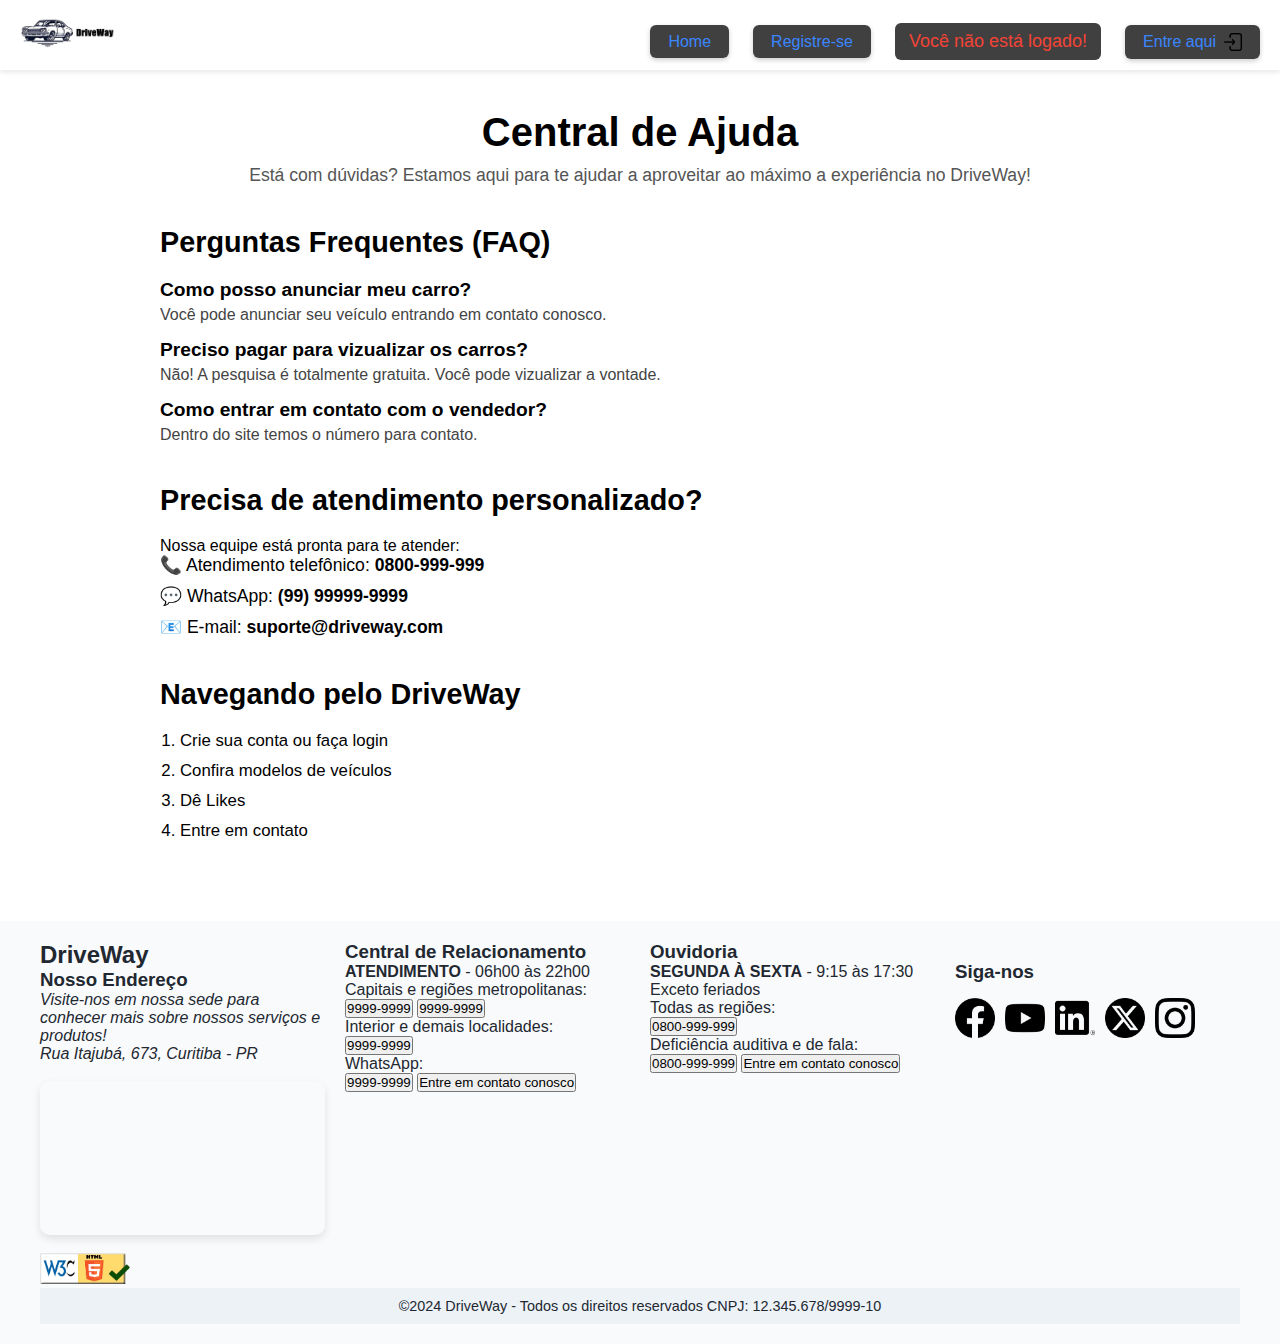
==== commit 22f9daac: "Update ajuda.html" ====
--- a/ajuda.html
+++ b/ajuda.html
@@ -18,7 +18,7 @@
         </div>
     
         <!-- Botão de hamburger (visível apenas em telas pequenas) -->
-        <div class="hamburger" aria-label="Abrir menu">
+        <div class="hamburger" role="button" tabindex="0" aria-label="Abrir menu">
             <div></div>
             <div></div>
             <div></div>
@@ -107,7 +107,9 @@
                     </iframe>
                 </div>
             </address>
-        </section>
+                <br>
+                <a href="https://validator.w3.org/nu/?useragent=Validator.nu%2FLV+https%3A%2F%2Fvalidator.w3.org%2Fservices&acceptlanguage=&doc=https%3A%2F%2Fthiagoviniciosanacleto.github.io%2FFlores-Trab-3periodo%2Findex.html"><img style="border:0;width:90px;height:31px" src="img/selo-html5.png" alt="HTML 5 válido!"></a>
+            </section>
 
         <!-- Seção de Central de Relacionamento -->
         <section class="footer-section">
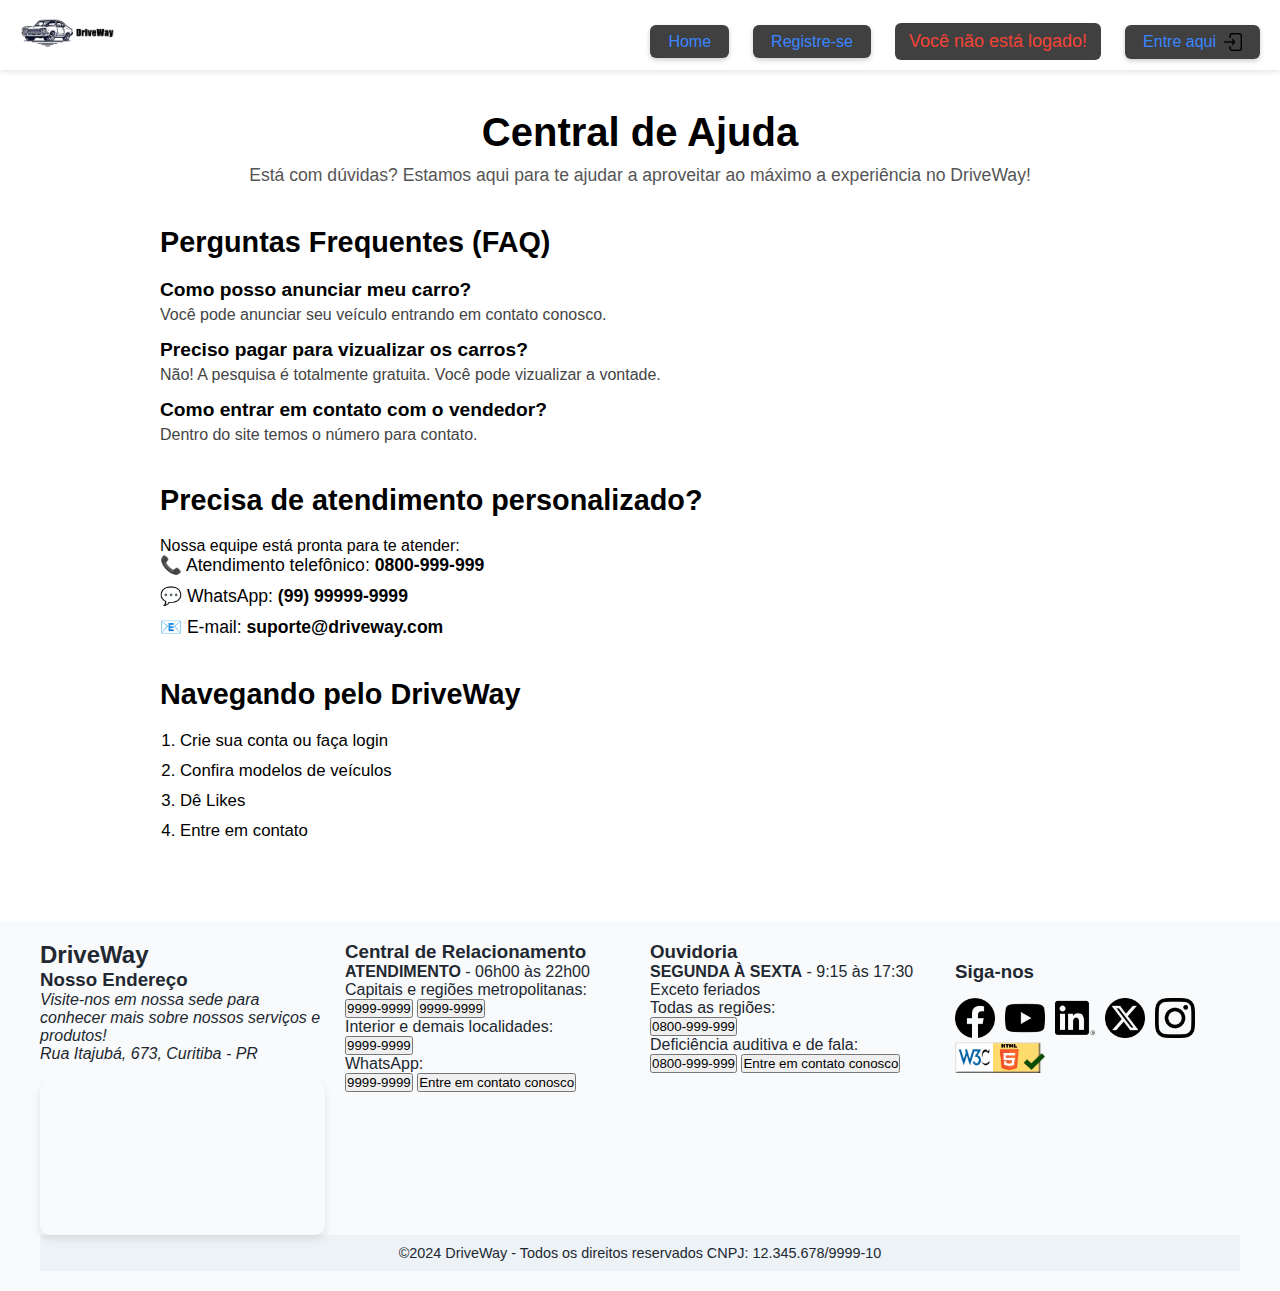
==== commit 410c2d5d: "update final" ====
--- a/ajuda.html
+++ b/ajuda.html
@@ -107,9 +107,7 @@
                     </iframe>
                 </div>
             </address>
-                <br>
-                <a href="https://validator.w3.org/nu/?useragent=Validator.nu%2FLV+https%3A%2F%2Fvalidator.w3.org%2Fservices&acceptlanguage=&doc=https%3A%2F%2Fthiagoviniciosanacleto.github.io%2FFlores-Trab-3periodo%2Findex.html"><img style="border:0;width:90px;height:31px" src="img/selo-html5.png" alt="HTML 5 válido!"></a>
-            </section>
+        </section>
 
         <!-- Seção de Central de Relacionamento -->
         <section class="footer-section">
@@ -146,6 +144,7 @@
                 <li><a href="https://www.x.com" class="social-icon" aria-label="Twitter"><img src="img/media-social-icons/twitter-x.png" alt="Twitter"></a></li>
                 <li><a href="https://www.instagram.com" class="social-icon" aria-label="Instagram"><img src="img/media-social-icons/instagram.png" alt="Instagram"></a></li>
             </ul>
+            <a href="https://validator.w3.org/nu/?useragent=Validator.nu%2FLV+https%3A%2F%2Fvalidator.w3.org%2Fservices&acceptlanguage=&doc=https%3A%2F%2Fthiagoviniciosanacleto.github.io%2FFlores-Trab-3periodo%2Findex.html"><img style="border:0;width:90px;height:31px" src="img/selo-html5.png" alt="HTML 5 válido!"></a>
         </section>
     </div>
 
